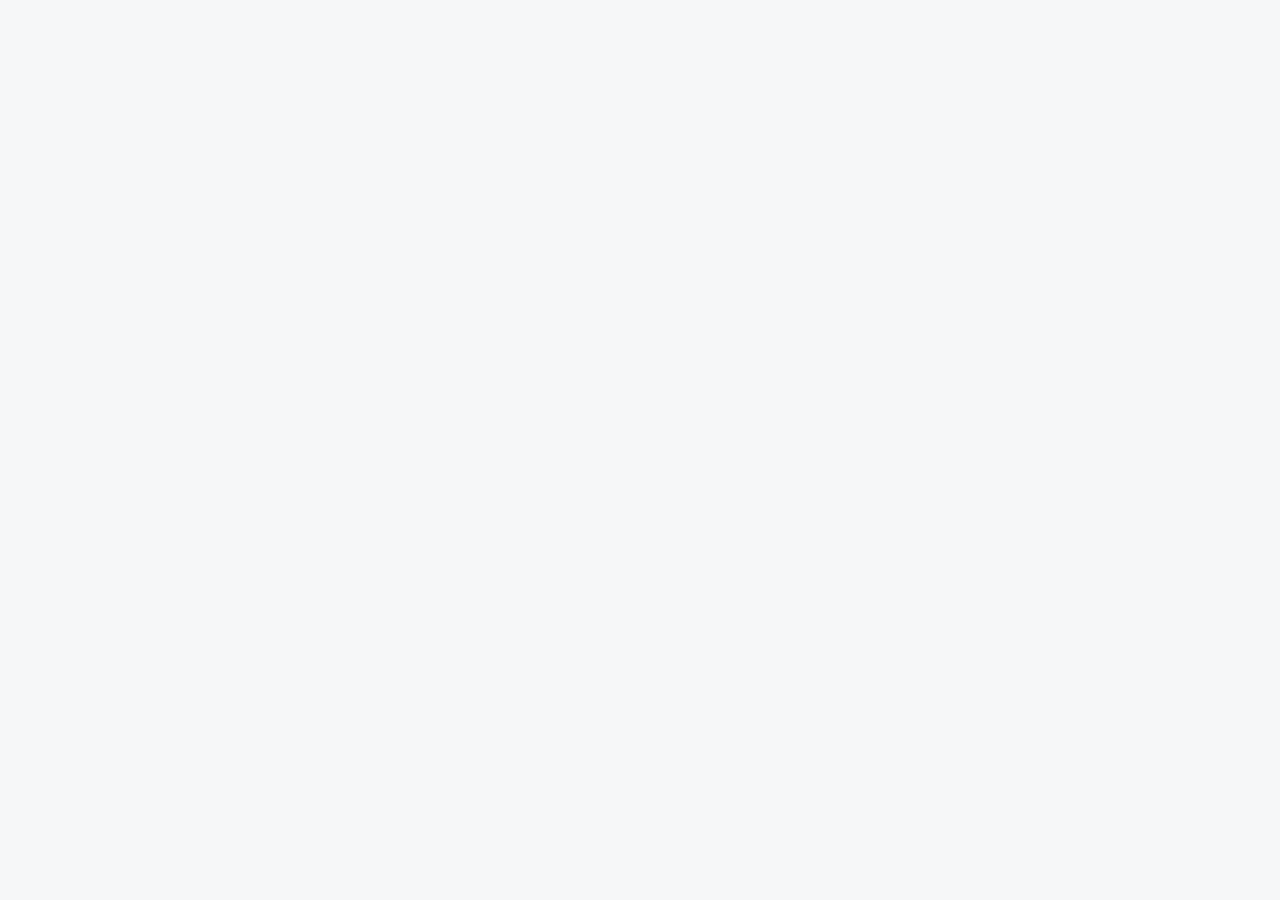
==== index.html @ 5ec2d8af "Add project setup: fonts, design variables, base styles and icons" ====
<!doctype html>
<html lang="en">
  <head>
    <meta charset="UTF-8" />
    <meta name="viewport" content="width=device-width, initial-scale=1.0" />
    <title>Join</title>
    <link rel="stylesheet" href="css/fonts.css" />
    <link rel="stylesheet" href="css/variables.css" />
    <link rel="stylesheet" href="css/standard.css" />
  </head>
  <body></body>
</html>
---- css/fonts.css ----
/* inter-regular - latin */
@font-face {
  font-display: swap; /* Check https://developer.mozilla.org/en-US/docs/Web/CSS/@font-face/font-display for other options. */
  font-family: "Inter";
  font-style: normal;
  font-weight: 400;
  src: url("../assets/fonts/inter-v20-latin-regular.woff2") format("woff2"); /* Chrome 36+, Opera 23+, Firefox 39+, Safari 12+, iOS 10+ */
}
/* inter-500 - latin */
@font-face {
  font-display: swap; /* Check https://developer.mozilla.org/en-US/docs/Web/CSS/@font-face/font-display for other options. */
  font-family: "Inter";
  font-style: normal;
  font-weight: 500;
  src: url("../assets/fonts/inter-v20-latin-500.woff2") format("woff2"); /* Chrome 36+, Opera 23+, Firefox 39+, Safari 12+, iOS 10+ */
}

/* inter-700 - latin */
@font-face {
  font-display: swap; /* Check https://developer.mozilla.org/en-US/docs/Web/CSS/@font-face/font-display for other options. */
  font-family: "Inter";
  font-style: normal;
  font-weight: 700;
  src: url("../assets/fonts/inter-v20-latin-700.woff2") format("woff2"); /* Chrome 36+, Opera 23+, Firefox 39+, Safari 12+, iOS 10+ */
}
---- css/variables.css ----
/* Design tokens from the Join Figma file ("Page Components design system").
   Use only these variables for colors, so the dark mode works later. */

:root {
  /* Font */
  --font-family: "Inter", sans-serif;
  --font-weight-regular: 400;
  --font-weight-medium: 500;
  --font-weight-bold: 700;
  --line-height: 1.2;

  /* Font sizes (Figma t7 is 12px / 14px, DA rule says min. 16px) */
  --font-size-body: 16px;
  --font-size-input: 20px;
  --font-size-button: 21px;
  --font-size-title: 61px;

  /* Main colors */
  --color-main: #2a3647;
  --color-main-hover: #124658;
  --color-main-active: #091931;
  --color-accent: #29abe2;
  --color-menu: #42526e;
  --color-menu-text: #cdcdcd;
  --color-background: #f6f7f8;
  --color-surface: #ffffff;
  --color-text: #000000;
  --color-text-light: #ffffff;
  --color-text-muted: #a8a8a8;
  --color-border: #d1d1d1;
  --color-focus: #124658;
  --color-icon-light: #e7e7e7;
  --color-error: #e60026;

  /* Priority */
  --color-urgent: #ff3d00;
  --color-medium: #ffa800;
  --color-low: #7ae229;

  /* Task category labels */
  --color-user-story: #0038ff;
  --color-technical-task: #1fd7c1;

  /* Subtask progress bar */
  --color-progress: #4589ff;
  --color-progress-background: #f4f4f4;

  /* Contact avatar colors */
  --avatar-1: #ff7a00;
  --avatar-2: #ff5eb3;
  --avatar-3: #6e52ff;
  --avatar-4: #9327ff;
  --avatar-5: #00bee8;
  --avatar-6: #1fd7c1;
  --avatar-7: #ff745e;
  --avatar-8: #ffa35e;
  --avatar-9: #fc71ff;
  --avatar-10: #ffc701;
  --avatar-11: #0038ff;
  --avatar-12: #c3ff2b;
  --avatar-13: #ffe62b;
  --avatar-14: #ff4646;
  --avatar-15: #ffbb2b;

  /* Shadows */
  --shadow-card: 0 0 10px 3px rgba(0, 0, 0, 0.08);
  --shadow-button: 0 4px 4px rgba(0, 0, 0, 0.25);
  --shadow-header: 0 4px 4px rgba(0, 0, 0, 0.1);

  /* Border radius */
  --radius-label: 8px;
  --radius-input: 10px;
  --radius-menu: 20px;
  --radius-card: 24px;
  --radius-dialog: 30px;
  --radius-round: 50%;

  /* Spacing */
  --space-xs: 8px;
  --space-s: 16px;
  --space-m: 24px;
  --space-l: 32px;
  --space-xl: 48px;
  --space-xxl: 64px;

  /* Layout */
  --sidebar-width: 232px;
  --content-max-width: 1440px;
  --card-width: 252px;
  --input-width: 422px;

  /* Animation (checklist: 75ms to 125ms on clickable elements) */
  --transition-fast: 100ms ease-in-out;
}

/* Dark mode: proposal, not part of the Figma design.*/
[data-theme="dark"] {
  --color-background: #1b222d;
  --color-surface: #2a3647;
  --color-text: #f6f7f8;
  --color-text-muted: #a8a8a8;
  --color-border: #42526e;
  --color-progress-background: #42526e;
  --shadow-card: 0 0 10px 3px rgba(0, 0, 0, 0.4);
}
---- css/standard.css ----
* {
  box-sizing: border-box;
  margin: 0;
  padding: 0;
}

html {
  scroll-behavior: smooth;
}

body {
  background-color: var(--color-background);
  color: var(--color-text);
  font-family: var(--font-family);
  font-size: var(--font-size-body);
  font-weight: var(--font-weight-regular);
  line-height: var(--line-height);
  display: flex;
  flex-direction: column;
  min-height: 100vh;
}

h1,
h2,
h3,
h4,
h5,
h6 {
  font-weight: var(--font-weight-bold);
}

a {
  text-decoration: none;
  color: inherit;
}

ul,
li {
  list-style: none;
}

img {
  display: block;
  max-width: 100%;
}

/* Checklist: no default border, cursor pointer, own font size */
button,
input,
textarea,
select {
  font-family: inherit;
  font-size: var(--font-size-body);
  color: inherit;
  border: unset;
  background: none;
}

button {
  cursor: pointer;
  transition: background-color var(--transition-fast), color var(--transition-fast), box-shadow var(--transition-fast);
}

button:disabled {
  cursor: not-allowed;
  opacity: 0.5;
}

:focus-visible {
  outline: 2px solid var(--color-accent);
  outline-offset: 2px;
}

/* Hides text visually but keeps it for screen readers */
.visually-hidden {
  position: absolute;
  width: 1px;
  height: 1px;
  overflow: hidden;
  clip: rect(0 0 0 0);
  white-space: nowrap;
}

@media (prefers-reduced-motion: reduce) {
  *,
  *::before,
  *::after {
    transition-duration: 0ms !important;
    animation-duration: 0ms !important;
    scroll-behavior: auto !important;
  }
}
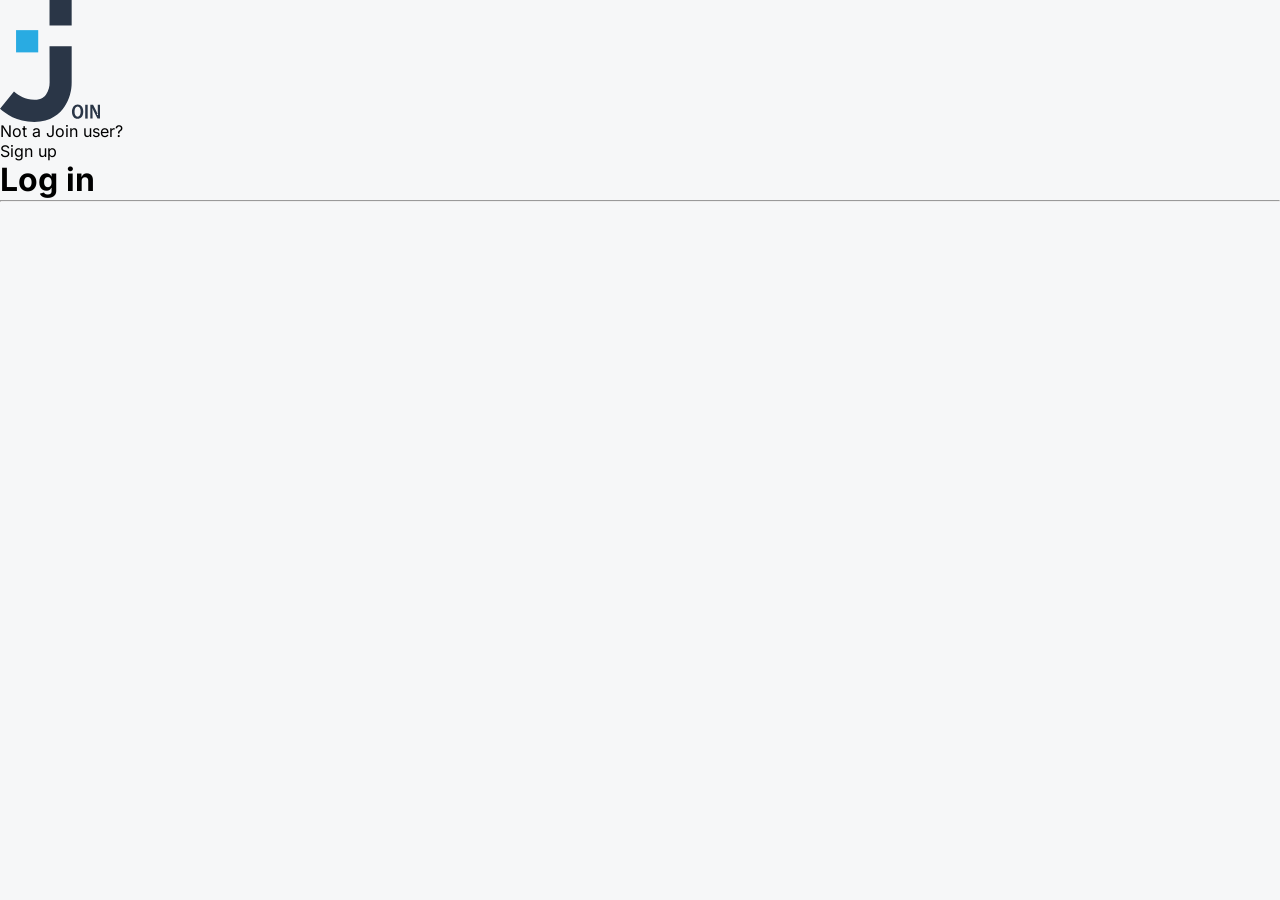
==== commit acf1e4d7: "feat: added std. html and header+button" ====
--- a/index.html
+++ b/index.html
@@ -3,10 +3,34 @@
   <head>
     <meta charset="UTF-8" />
     <meta name="viewport" content="width=device-width, initial-scale=1.0" />
-    <title>Join</title>
-    <link rel="stylesheet" href="css/fonts.css" />
-    <link rel="stylesheet" href="css/variables.css" />
-    <link rel="stylesheet" href="css/standard.css" />
+    <title>Join | Log in</title>
+    <link rel="icon" href="assets/icons/logoFavicon.svg" type="image/svg+xml" />
+    <link rel="stylesheet" href="src/styles/fonts.css" />
+    <link rel="stylesheet" href="src/styles/variables.css" />
+    <link rel="stylesheet" href="src/styles/standard.css" />
+    <link rel="stylesheet" href="src/styles/start.css" />
+
   </head>
-  <body></body>
+  <body>
+    <header class="header_start_screen">
+      <img class="header_start_icon" src="assets/icons/logoFavicon.svg" alt="Join Logo" 
+      onclick="location.href='index.html'" />
+      <div class="header_start_content">
+        <p class="header_start_text">Not a Join user?</p>
+        <button class="header_signUp_button" onclick="location.href='signUpPage.html'">Sign up</button>
+      </div>
+    </header>
+    <main class="main_content">
+      <div class="log_in_card">
+        <h1 class="log_in_title">Log in</h1>
+        <hr class="log_in_separator" />
+        <form class="log_in_form">
+
+        </form>
+      </div>
+    </main>
+    <footer>
+      
+    </footer>
+  </body>
 </html>
--- a/src/styles/fonts.css
+++ b/src/styles/fonts.css
@@ -0,0 +1,25 @@
+/* inter-regular - latin */
+@font-face {
+  font-display: swap; /* Check https://developer.mozilla.org/en-US/docs/Web/CSS/@font-face/font-display for other options. */
+  font-family: "Inter";
+  font-style: normal;
+  font-weight: 400;
+  src: url("../../assets/fonts/inter-v20-latin-regular.woff2") format("woff2"); /* Chrome 36+, Opera 23+, Firefox 39+, Safari 12+, iOS 10+ */
+}
+/* inter-500 - latin */
+@font-face {
+  font-display: swap; /* Check https://developer.mozilla.org/en-US/docs/Web/CSS/@font-face/font-display for other options. */
+  font-family: "Inter";
+  font-style: normal;
+  font-weight: 500;
+  src: url("../../assets/fonts/inter-v20-latin-500.woff2") format("woff2"); /* Chrome 36+, Opera 23+, Firefox 39+, Safari 12+, iOS 10+ */
+}
+
+/* inter-700 - latin */
+@font-face {
+  font-display: swap; /* Check https://developer.mozilla.org/en-US/docs/Web/CSS/@font-face/font-display for other options. */
+  font-family: "Inter";
+  font-style: normal;
+  font-weight: 700;
+  src: url("../../assets/fonts/inter-v20-latin-700.woff2") format("woff2"); /* Chrome 36+, Opera 23+, Firefox 39+, Safari 12+, iOS 10+ */
+}
--- a/src/styles/variables.css
+++ b/src/styles/variables.css
@@ -0,0 +1,109 @@
+/* Design tokens from the Join Figma file ("Page Components design system").
+   Use only these variables for colors, so the dark mode works later. */
+
+:root {
+  /* Font */
+  --font-family: "Inter", sans-serif;
+  --font-weight-regular: 400;
+  --font-weight-medium: 500;
+  --font-weight-bold: 700;
+  --line-height: 1.2;
+
+  /* Font sizes (Figma t7 is 12px / 14px, DA rule says min. 16px) */
+  --font-size-body: 16px;
+  --font-size-input: 20px;
+  --font-size-button: 21px;
+  --font-size-title: 61px;
+
+  /* Main colors */
+  --color-main: #2a3647;
+  --color-main-hover: #124658;
+  --color-main-active: #091931;
+  --color-summary-hover: var(--color-main);
+  --color-accent: #29abe2;
+  --color-menu: #42526e;
+  --color-menu-text: #cdcdcd;
+  --color-background: #f6f7f8;
+  --color-surface: #ffffff;
+  --color-text: #000000;
+  --color-text-light: #ffffff;
+  --color-text-muted: #a8a8a8;
+  --color-border: #d1d1d1;
+  --color-focus: #124658;
+  --color-icon-light: #e7e7e7;
+  --color-error: #e60026;
+
+  /* Priority */
+  --color-urgent: #ff3d00;
+  --color-medium: #ffa800;
+  --color-low: #7ae229;
+
+  /* Task category labels */
+  --color-user-story: #0038ff;
+  --color-technical-task: #1fd7c1;
+
+  /* Subtask progress bar */
+  --color-progress: #4589ff;
+  --color-progress-background: #f4f4f4;
+
+  /* Contact avatar colors */
+  --avatar-1: #ff7a00;
+  --avatar-2: #ff5eb3;
+  --avatar-3: #6e52ff;
+  --avatar-4: #9327ff;
+  --avatar-5: #00bee8;
+  --avatar-6: #1fd7c1;
+  --avatar-7: #ff745e;
+  --avatar-8: #ffa35e;
+  --avatar-9: #fc71ff;
+  --avatar-10: #ffc701;
+  --avatar-11: #0038ff;
+  --avatar-12: #c3ff2b;
+  --avatar-13: #ffe62b;
+  --avatar-14: #ff4646;
+  --avatar-15: #ffbb2b;
+
+  /* Shadows */
+  --shadow-card: 0 0 10px 3px rgba(0, 0, 0, 0.08);
+  --shadow-button: 0 4px 4px rgba(0, 0, 0, 0.25);
+  --shadow-header: 0 4px 4px rgba(0, 0, 0, 0.1);
+
+  /* Border radius */
+  --radius-label: 8px;
+  --radius-input: 10px;
+  --radius-menu: 20px;
+  --radius-card: 24px;
+  --radius-dialog: 30px;
+  --radius-round: 50%;
+
+  /* Spacing */
+  --space-xs: 8px;
+  --space-s: 16px;
+  --space-m: 24px;
+  --space-l: 32px;
+  --space-xl: 48px;
+  --space-xxl: 64px;
+
+  /* Layout */
+  --sidebar-width: 232px;
+  --content-max-width: 1920px;
+  --card-width: 252px;
+  --input-width: 422px;
+
+  /* Animation (checklist: 75ms to 125ms on clickable elements) */
+  --transition-fast: 100ms ease-in-out;
+}
+
+/* Dark mode: proposal, not part of the Figma design.*/
+[data-theme="dark"] {
+  --color-background: #1b222d;
+  --color-surface: #2a3647;
+  --color-summary-hover: #124658;
+  --color-text: #f6f7f8;
+  --color-text-muted: #a8a8a8;
+  --color-border: #42526e;
+  --color-progress-background: #42526e;
+  --color-icon-light: #2a3647;
+  --color-menu: #cdcdcd;
+  --shadow-card: 0 0 10px 3px rgba(0, 0, 0, 0.4);
+}
--- a/src/styles/standard.css
+++ b/src/styles/standard.css
@@ -0,0 +1,100 @@
+* {
+  box-sizing: border-box;
+  margin: 0;
+  padding: 0;
+}
+
+html {
+  scroll-behavior: smooth;
+}
+
+body {
+  background-color: var(--color-background);
+  color: var(--color-text);
+  font-family: var(--font-family);
+  font-size: var(--font-size-body);
+  font-weight: var(--font-weight-regular);
+  line-height: var(--line-height);
+  display: flex;
+  flex-direction: column;
+  min-height: 100vh;
+}
+
+h1,
+h2,
+h3,
+h4,
+h5,
+h6 {
+  font-weight: var(--font-weight-bold);
+}
+
+a {
+  text-decoration: none;
+  color: inherit;
+}
+
+ul,
+li {
+  list-style: none;
+}
+
+img {
+  display: block;
+  max-width: 100%;
+}
+
+/* Checklist: no default border, cursor pointer, own font size */
+button,
+input,
+textarea,
+select {
+  font-family: inherit;
+  font-size: var(--font-size-body);
+  color: inherit;
+  border: unset;
+  background: none;
+}
+
+button {
+  cursor: pointer;
+  transition:
+    background-color var(--transition-fast),
+    color var(--transition-fast),
+    box-shadow var(--transition-fast);
+}
+
+button:disabled {
+  cursor: not-allowed;
+  opacity: 0.5;
+}
+
+:focus-visible {
+  outline: 2px solid var(--color-accent);
+  outline-offset: 2px;
+}
+
+/* Dark icons stay visible in dark mode */
+[data-theme="dark"] .icon-adapt {
+  filter: invert(1);
+}
+
+/* Hides text visually but keeps it for screen readers */
+.visually-hidden {
+  position: absolute;
+  width: 1px;
+  height: 1px;
+  overflow: hidden;
+  clip: rect(0 0 0 0);
+  white-space: nowrap;
+}
+
+@media (prefers-reduced-motion: reduce) {
+  *,
+  *::before,
+  *::after {
+    transition-duration: 0ms !important;
+    animation-duration: 0ms !important;
+    scroll-behavior: auto !important;
+  }
+}
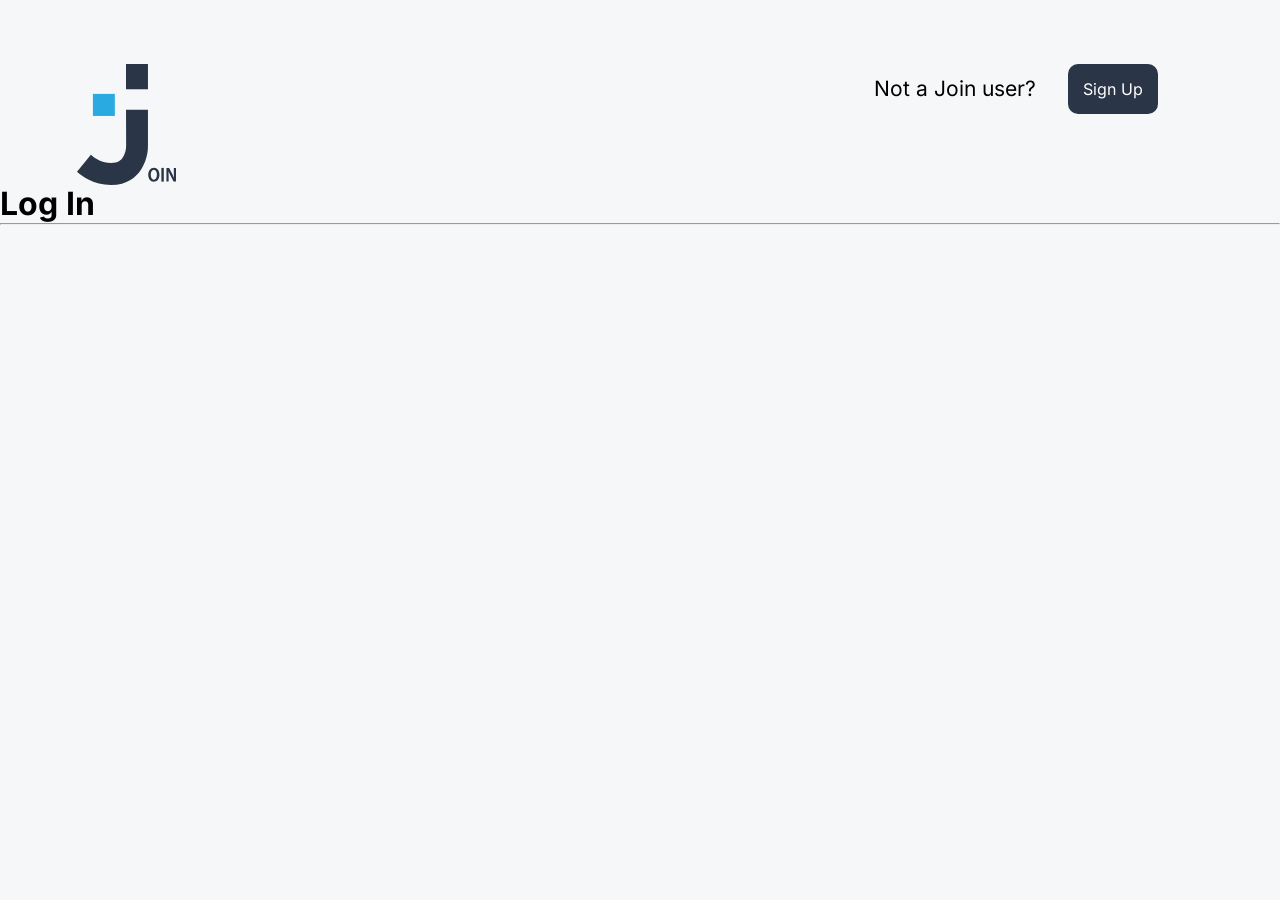
==== commit 86f84534: "feat: added start animation logo and header" ====
--- a/index.html
+++ b/index.html
@@ -4,33 +4,128 @@
     <meta charset="UTF-8" />
     <meta name="viewport" content="width=device-width, initial-scale=1.0" />
     <title>Join | Log in</title>
-    <link rel="icon" href="assets/icons/logoFavicon.svg" type="image/svg+xml" />
-    <link rel="stylesheet" href="src/styles/fonts.css" />
-    <link rel="stylesheet" href="src/styles/variables.css" />
-    <link rel="stylesheet" href="src/styles/standard.css" />
-    <link rel="stylesheet" href="src/styles/start.css" />
+    <link
+      rel="icon"
+      href="./assets/icons/logoFavicon.svg"
+      type="image/svg+xml"
+    />
+    <link rel="stylesheet" href="./src/styles/fonts.css" />
+    <link rel="stylesheet" href="./src/styles/variables.css" />
+    <link rel="stylesheet" href="./src/styles/standard.css" />
+    <link rel="stylesheet" href="./src/styles/layout.css" />
+    <link rel="stylesheet" href="./src/styles/startAnimation.css" />
+    <link rel="stylesheet" href="./src/styles/start.css" />
 
+    <script src="./script/api.js"></script>
+    <script src="./script/script.js"></script>
   </head>
-  <body>
+  <body class="start_screen">
+    <div class="start_animation_overlay">
+      <svg
+        class="start_animation_logo"
+        viewBox="0 0 101 122"
+        xmlns="http://www.w3.org/2000/svg"
+      >
+        <defs>
+          <mask
+            id="startLogoJMask"
+            maskUnits="userSpaceOnUse"
+            x="-30"
+            y="0"
+            width="160"
+            height="160"
+          >
+            <path
+              class="start_logo_j_mask_path"
+              pathLength="1"
+              d="M-4 92 C10 106 22 111 34.4 111 C50 111 60.6 100 60.6 82 V44"
+            />
+          </mask>
+        </defs>
+        <path
+          class="start_logo_dark start_logo_dot"
+          d="M71.6725 0H49.5146V25.4923H71.6725V0Z"
+        />
+        <path
+          class="start_logo_dark"
+          mask="url(#startLogoJMask)"
+          d="M49.5142 46.2251H71.6721V82.1779C71.7733 90.8292 69.3112 99.3153 64.5986 106.557C59.9455 113.594 50.963 121.966 34.3446 121.966C16.2434 121.966 5.69286 113.406 0 108.715L13.9765 91.4743C19.533 96.0112 24.885 99.7435 34.4299 99.7435C41.6567 99.7435 44.5372 96.7988 46.2247 94.2307C48.5186 90.6637 49.7052 86.4923 49.6335 82.2464L49.5142 46.2251Z"
+        />
+        <circle class="start_logo_ring" cx="49.5" cy="41.2601" r="16" />
+        <rect
+          class="start_logo_particle start_logo_particle_1"
+          x="36"
+          y="50"
+          width="1.8"
+          height="1.8"
+        />
+        <rect
+          class="start_logo_particle start_logo_particle_2"
+          x="38.5"
+          y="51"
+          width="1.4"
+          height="1.4"
+        />
+        <rect
+          class="start_logo_particle start_logo_particle_3"
+          x="40"
+          y="49.5"
+          width="1.8"
+          height="1.8"
+        />
+        <rect
+          class="start_logo_particle start_logo_particle_4"
+          x="37"
+          y="52"
+          width="1.2"
+          height="1.2"
+        />
+        <rect
+          class="start_logo_particle start_logo_particle_5"
+          x="39"
+          y="50.5"
+          width="1.2"
+          height="1.2"
+        />
+        <path
+          class="start_logo_blue start_logo_square"
+          d="M38.2135 30.1318H16.0557V52.3884H38.2135V30.1318Z"
+        />
+        <path
+          class="start_logo_dark start_logo_letter start_logo_letter_o"
+          d="M83.2795 111.522C83.2795 116.265 80.8762 118.815 77.5184 118.815C74.1607 118.815 71.9619 115.785 71.9619 111.762C71.9619 107.739 74.2288 104.554 77.7059 104.554C81.183 104.554 83.2795 107.687 83.2795 111.522ZM74.5356 111.711C74.5356 114.57 75.6776 116.675 77.6377 116.675C79.5978 116.675 80.7057 114.45 80.7057 111.539C80.7057 108.988 79.6831 106.592 77.6377 106.592C75.5924 106.592 74.5356 108.903 74.5356 111.711Z"
+        />
+        <path
+          class="start_logo_dark start_logo_letter start_logo_letter_i"
+          d="M87.6771 104.76V118.593H85.2227V104.76H87.6771Z"
+        />
+        <path
+          class="start_logo_dark start_logo_letter start_logo_letter_n"
+          d="M90.3359 118.593V104.76H93.0631L95.9947 110.461C96.7494 111.952 97.4209 113.483 98.006 115.049C97.8526 113.337 97.7844 111.368 97.7844 109.177V104.76H100.034V118.593H97.4946L94.5289 112.772C93.7437 111.243 93.0438 109.671 92.4324 108.064C92.4324 109.776 92.5517 111.711 92.5517 114.09V118.576L90.3359 118.593Z"
+        />
+      </svg>
+    </div>
     <header class="header_start_screen">
-      <img class="header_start_icon" src="assets/icons/logoFavicon.svg" alt="Join Logo" 
-      onclick="location.href='index.html'" />
+      <img
+        class="header_start_icon"
+        src="assets/icons/logoFavicon.svg"
+        alt="Join Logo"
+        onclick="location.href = 'index.html'"
+      />
       <div class="header_start_content">
         <p class="header_start_text">Not a Join user?</p>
-        <button class="header_signUp_button" onclick="location.href='signUpPage.html'">Sign up</button>
+        <button
+          class="header_signUp_button"
+          onclick="location.href = 'src/htmls/signUpPage.html'">
+          Sign Up
+        </button>
       </div>
     </header>
-    <main class="main_content">
-      <div class="log_in_card">
-        <h1 class="log_in_title">Log in</h1>
-        <hr class="log_in_separator" />
-        <form class="log_in_form">
-
-        </form>
+    <main class="start_content">
+      <div class="card_layout log_in_card">
+        <h1 class="card_layout_title">Log In</h1>
+        <hr class="card_layout_separator" />
       </div>
     </main>
-    <footer>
-      
-    </footer>
   </body>
 </html>
--- a/src/styles/layout.css
+++ b/src/styles/layout.css
@@ -0,0 +1,317 @@
+/* Page layout with sidebar and header */
+
+.app {
+  display: grid;
+  grid-template-columns: var(--sidebar-width) 1fr;
+  grid-template-rows: auto 1fr;
+  grid-template-areas:
+    "sidebar header"
+    "sidebar main";
+}
+
+#sidebarContainer {
+  grid-area: sidebar;
+}
+
+#headerContainer {
+  grid-area: header;
+}
+
+.app main {
+  grid-area: main;
+  min-width: 0;
+}
+
+/* Sidebar */
+
+.sidebar {
+  position: sticky;
+  top: 0;
+  display: flex;
+  flex-direction: column;
+  height: 100vh;
+  padding: var(--space-xxl) 0;
+  background-color: var(--color-main);
+}
+
+.sidebar-logo {
+  align-self: center;
+}
+
+.sidebar-logo img {
+  width: 100px;
+}
+
+.sidebar-nav {
+  display: flex;
+  flex-direction: column;
+  gap: 15px;
+  margin-top: 100px;
+}
+
+.nav-link {
+  display: flex;
+  align-items: center;
+  gap: var(--space-xs);
+  height: 46px;
+  padding: var(--space-xs) 56px;
+  color: var(--color-menu-text);
+  transition: background-color var(--transition-fast);
+}
+
+.nav-link:hover {
+  background-color: var(--color-main-hover);
+}
+
+.nav-link.active {
+  background-color: var(--color-main-active);
+  color: var(--color-text-light);
+}
+
+.nav-link img {
+  width: 30px;
+  height: 30px;
+}
+
+.nav-icon-active,
+.nav-link.active .nav-icon {
+  display: none;
+}
+
+.nav-link.active .nav-icon-active {
+  display: block;
+}
+
+.sidebar-legal {
+  display: flex;
+  flex-direction: column;
+  gap: var(--space-xs);
+  margin-top: auto;
+  padding-left: 56px;
+}
+
+.legal-link {
+  color: var(--color-text-muted);
+  transition: color var(--transition-fast);
+}
+
+.legal-link:hover,
+.legal-link.active {
+  color: var(--color-accent);
+}
+
+/* Header */
+.header {
+  position: sticky;
+  top: 0;
+  z-index: 10;
+  display: flex;
+  align-items: center;
+  justify-content: space-between;
+  height: 96px;
+  /* Bar goes to the edge, its content stops at the content limit (1440px incl. sidebar) */
+  padding: 0
+    max(
+      40px,
+      calc(100% - var(--content-max-width) + var(--sidebar-width) + 40px)
+    )
+    0 var(--space-xxl);
+  background-color: var(--color-surface);
+  box-shadow: var(--shadow-header);
+}
+
+.header-logo {
+  display: none;
+}
+
+.header-title {
+  font-size: var(--font-size-input);
+}
+
+.header-actions {
+  position: relative;
+  display: flex;
+  align-items: center;
+  gap: var(--space-s);
+}
+
+.header-help,
+.theme-toggle {
+  display: flex;
+  align-items: center;
+  justify-content: center;
+  width: 40px;
+  height: 40px;
+  border-radius: var(--radius-round);
+  transition: background-color var(--transition-fast);
+}
+
+.header-help:hover,
+.theme-toggle:hover {
+  background-color: var(--color-progress-background);
+}
+
+.header-help img {
+  width: 24px;
+  height: 24px;
+}
+
+.header-profile {
+  display: flex;
+  align-items: center;
+  justify-content: center;
+  width: 56px;
+  height: 56px;
+  font-size: var(--font-size-input);
+  font-weight: var(--font-weight-bold);
+  color: var(--color-accent);
+  border: 3px solid var(--color-main);
+  border-radius: var(--radius-round);
+}
+
+.header-profile:hover {
+  background-color: var(--color-progress-background);
+}
+
+[data-theme="dark"] .header-profile {
+  border-color: var(--color-accent);
+}
+
+.header-logo .logo-dark,
+[data-theme="dark"] .header-logo .logo-light {
+  display: none;
+}
+
+[data-theme="dark"] .header-logo .logo-dark {
+  display: block;
+}
+
+/* Dark mode toggle: moon in light mode, sun in dark mode */
+.theme-toggle {
+  position: relative;
+}
+
+.theme-icon {
+  position: absolute;
+  width: 24px;
+  height: 24px;
+  transition:
+    transform 300ms ease-in-out,
+    opacity 300ms ease-in-out;
+}
+
+.theme-icon-sun,
+[data-theme="dark"] .theme-icon-moon {
+  opacity: 0;
+  transform: rotate(-90deg) scale(0.5);
+}
+
+[data-theme="dark"] .theme-icon-sun {
+  opacity: 1;
+  transform: rotate(0) scale(1);
+}
+
+/* User menu */
+.user-menu {
+  position: absolute;
+  top: calc(100% + 16px);
+  right: 0;
+  display: flex;
+  flex-direction: column;
+  gap: 4px;
+  width: 150px;
+  padding: 10px;
+  background-color: var(--color-main);
+  border-radius: var(--radius-menu) 0 var(--radius-menu) var(--radius-menu);
+  box-shadow: var(--shadow-button);
+}
+
+.user-menu[hidden] {
+  display: none;
+}
+
+.user-menu-link {
+  padding: var(--space-xs) var(--space-s);
+  color: var(--color-menu-text);
+  text-align: left;
+  border-radius: var(--radius-input);
+}
+
+.user-menu-link:hover {
+  background-color: var(--color-main-active);
+}
+.user-menu-help {
+  display: none;
+}
+
+/* Mobile: sidebar becomes a bar at the bottom */
+@media (max-width: 800px) {
+  .app {
+    grid-template-columns: 1fr;
+    grid-template-areas:
+      "header"
+      "main";
+  }
+
+  .app main {
+    padding-bottom: 80px;
+  }
+
+  .sidebar {
+    position: fixed;
+    top: auto;
+    bottom: 0;
+    left: 0;
+    z-index: 10;
+    width: 100%;
+    height: 80px;
+    padding: 0;
+  }
+
+  .sidebar-logo,
+  .sidebar-legal,
+  .header-title,
+  .header-help {
+    display: none;
+  }
+
+  .sidebar-nav {
+    flex-direction: row;
+    justify-content: space-around;
+    height: 100%;
+    margin-top: 0;
+  }
+
+  .nav-link {
+    flex: 1;
+    flex-direction: column;
+    justify-content: center;
+    gap: 4px;
+    height: 100%;
+    padding: 0;
+    border-radius: var(--radius-menu);
+  }
+
+  .header {
+    height: 80px;
+    padding: 0 var(--space-s);
+  }
+
+  .header-logo {
+    display: block;
+  }
+
+  .header-logo img {
+    width: 32px;
+  }
+
+  .header-profile {
+    width: 40px;
+    height: 40px;
+    font-size: var(--font-size-body);
+  }
+
+  .user-menu-help {
+    display: block;
+  }
+}
--- a/src/styles/startAnimation.css
+++ b/src/styles/startAnimation.css
@@ -0,0 +1,285 @@
+.start_animation_overlay {
+  --start_logo_width: clamp(64px, calc(10.588vw + 18.682px), 100px);
+  --start_logo_left: max(77px, calc((100vw - 1440px) / 2));
+  --start_logo_top: calc(64px + (120.78px - var(--start_logo_width) * 122 / 101) / 2);
+  position: fixed;
+  inset: 0;
+  z-index: 100;
+  background-color: var(--color-background);
+  pointer-events: none;
+  animation: start_overlay_fade_out 0.345s ease-in-out 0.755s forwards;
+}
+
+.start_animation_logo {
+  position: fixed;
+  top: 50%;
+  left: 50%;
+  width: 274px;
+  height: auto;
+  overflow: visible;
+  transform: translate(-50%, -50%);
+  animation: start_logo_move 0.405s ease-in-out 0.695s forwards;
+}
+
+.start_logo_dark {
+  fill: var(--color-main);
+}
+
+.start_logo_blue {
+  fill: var(--color-accent);
+}
+
+.start_logo_j_mask_path {
+  fill: none;
+  stroke: #ffffff;
+  stroke-width: 38;
+  stroke-dasharray: 1;
+  stroke-dashoffset: 1;
+  animation: start_logo_draw 0.12s cubic-bezier(0.4, 0, 0.6, 1) 0.03s forwards;
+}
+
+.start_logo_dot {
+  opacity: 0;
+  transform: translateY(21px);
+  animation: start_logo_dot_rise 0.13s cubic-bezier(0.34, 1.56, 0.64, 1) 0.15s forwards;
+}
+
+.start_logo_square {
+  opacity: 0;
+  transform-box: fill-box;
+  transform-origin: center;
+  animation: start_logo_square_hit 0.326s linear 0.25s forwards;
+}
+
+.start_logo_ring {
+  fill: none;
+  stroke: var(--color-accent);
+  stroke-width: 1.5;
+  opacity: 0;
+  transform-box: fill-box;
+  transform-origin: center;
+  animation: start_logo_ring_pulse 0.296s ease-out 0.423s forwards;
+}
+
+.start_logo_particle {
+  fill: var(--color-accent);
+  opacity: 0;
+  animation: start_logo_particle_fall 0.296s ease-in 0.423s forwards;
+}
+
+.start_logo_particle_1 {
+  --particle_x: -6px;
+  --particle_y: 14px;
+}
+
+.start_logo_particle_2 {
+  --particle_x: -2px;
+  --particle_y: 20px;
+}
+
+.start_logo_particle_3 {
+  --particle_x: 2px;
+  --particle_y: 16px;
+}
+
+.start_logo_particle_4 {
+  --particle_x: -9px;
+  --particle_y: 22px;
+}
+
+.start_logo_particle_5 {
+  --particle_x: 4px;
+  --particle_y: 24px;
+}
+
+.start_logo_letter {
+  opacity: 0;
+  transform-box: fill-box;
+  transform-origin: bottom center;
+  animation: start_logo_letter_jump 0.247s ease-out forwards;
+}
+
+.start_logo_letter_o {
+  --letter_start_x: -6px;
+  --letter_hop: -6px;
+  animation-delay: 0.423s;
+}
+
+.start_logo_letter_i {
+  --letter_start_x: 0px;
+  --letter_hop: -9px;
+  animation-delay: 0.473s;
+}
+
+.start_logo_letter_n {
+  --letter_start_x: 0px;
+  --letter_hop: -14px;
+  animation-delay: 0.532s;
+}
+
+.header_start_icon {
+  animation: start_header_logo_show 0s linear 1.1s backwards;
+}
+
+@keyframes start_logo_draw {
+  to {
+    stroke-dashoffset: 0;
+  }
+}
+
+@keyframes start_logo_dot_rise {
+  from {
+    opacity: 1;
+  }
+
+  to {
+    opacity: 1;
+    transform: translateY(0);
+  }
+}
+
+@keyframes start_logo_square_hit {
+  0% {
+    opacity: 1;
+    transform: translate(-110px, -60px) rotate(-40deg) scale(1.6, 0.6);
+    animation-timing-function: cubic-bezier(0.55, 0, 1, 0.45);
+  }
+
+  53% {
+    opacity: 1;
+    transform: translate(12px, 0) rotate(0deg) scale(0.7, 1.2);
+    animation-timing-function: ease-out;
+  }
+
+  71% {
+    opacity: 1;
+    transform: translate(-4px, 0) scale(1.08, 0.94);
+    animation-timing-function: ease-in-out;
+  }
+
+  86% {
+    opacity: 1;
+    transform: translate(1px, 0) scale(0.98, 1.02);
+  }
+
+  100% {
+    opacity: 1;
+    transform: translate(0, 0) scale(1);
+  }
+}
+
+@keyframes start_logo_ring_pulse {
+  from {
+    opacity: 1;
+    stroke-width: 2;
+    transform: scale(0.2);
+  }
+
+  to {
+    opacity: 0;
+    stroke-width: 0.5;
+    transform: scale(1.6);
+  }
+}
+
+@keyframes start_logo_particle_fall {
+  from {
+    opacity: 1;
+  }
+
+  to {
+    opacity: 0;
+    transform: translate(var(--particle_x), var(--particle_y));
+  }
+}
+
+@keyframes start_logo_letter_jump {
+  0% {
+    opacity: 1;
+    transform: translate(var(--letter_start_x), 2px) scale(0.1);
+  }
+
+  45% {
+    opacity: 1;
+    transform: translate(calc(var(--letter_start_x) * 0.35), var(--letter_hop)) scale(1);
+  }
+
+  72% {
+    opacity: 1;
+    transform: translate(0, 0) scale(1.15, 0.8);
+  }
+
+  86% {
+    opacity: 1;
+    transform: translate(0, -1.5px) scale(0.96, 1.04);
+  }
+
+  100% {
+    opacity: 1;
+    transform: translate(0, 0) scale(1);
+  }
+}
+
+@keyframes start_logo_move {
+  to {
+    top: var(--start_logo_top);
+    left: var(--start_logo_left);
+    width: var(--start_logo_width);
+    transform: translate(0, 0);
+  }
+}
+
+@keyframes start_overlay_fade_out {
+  to {
+    background-color: transparent;
+    visibility: hidden;
+  }
+}
+
+@keyframes start_header_logo_show {
+  from {
+    opacity: 0;
+  }
+}
+
+@media (max-width: 768px) {
+  .start_animation_overlay {
+    --start_logo_left: clamp(38px, calc(11.471vw - 11.094px), 77px);
+    --start_logo_top: clamp(38px, calc(7.6471vw + 5.2706px), 64px);
+  }
+
+  .start_animation_logo {
+    width: 160px;
+  }
+}
+
+@media (max-width: 428px) {
+  .start_animation_overlay {
+    --start_logo_left: clamp(24px, calc(12.963vw - 17.481px), 38px);
+    --start_logo_top: clamp(24px, calc(12.963vw - 17.481px), 38px);
+  }
+}
+
+.start_animation_skipped .start_animation_overlay {
+  display: none;
+}
+
+.start_animation_skipped .header_start_icon {
+  animation: none;
+}
+
+@media (min-width: 769px) and (max-height: 760px) {
+  .start_animation_overlay {
+    --start_logo_top: calc(24px + (120.78px - var(--start_logo_width) * 122 / 101) / 2);
+  }
+}
+
+@media (prefers-reduced-motion: reduce) {
+  .start_animation_overlay {
+    display: none;
+  }
+
+  .header_start_icon {
+    animation: none;
+  }
+}
--- a/src/styles/start.css
+++ b/src/styles/start.css
@@ -0,0 +1,41 @@
+body {
+    max-width: 1440px;
+    margin: 0 auto;
+}
+
+.header_start_screen {
+  width: 100%;
+  max-width: 1440px;
+  margin-top: 64px;
+  display: flex;
+  justify-content: space-between;
+  align-items: center;
+  padding-left: clamp(0px, calc(77px - (100vw - 1440px) / 2), 77px);
+  padding-right: clamp(0px, calc(122px - (100vw - 1440px) / 2), 122px);
+}
+
+.header_start_icon {
+  width: clamp(64px, calc(10.588vw + 18.682px), 100px);
+  cursor: pointer;
+}
+
+.header_start_content {
+  display: flex;
+  align-items: center;
+  gap: var(--space-l);
+  margin-bottom: auto;
+}
+
+.header_start_text {
+  font-size: clamp(16px, calc(0.588vw + 13.529px), 24px);
+  font-weight: var(--font-weight-regular);
+  color: var(--color-text);
+}
+
+.header_signUp_button {
+    width: 90px;
+    height: 50px;
+    border-radius: 10px;
+    background-color: var(--color-main);
+    color: var(--color-text-light);
+}
